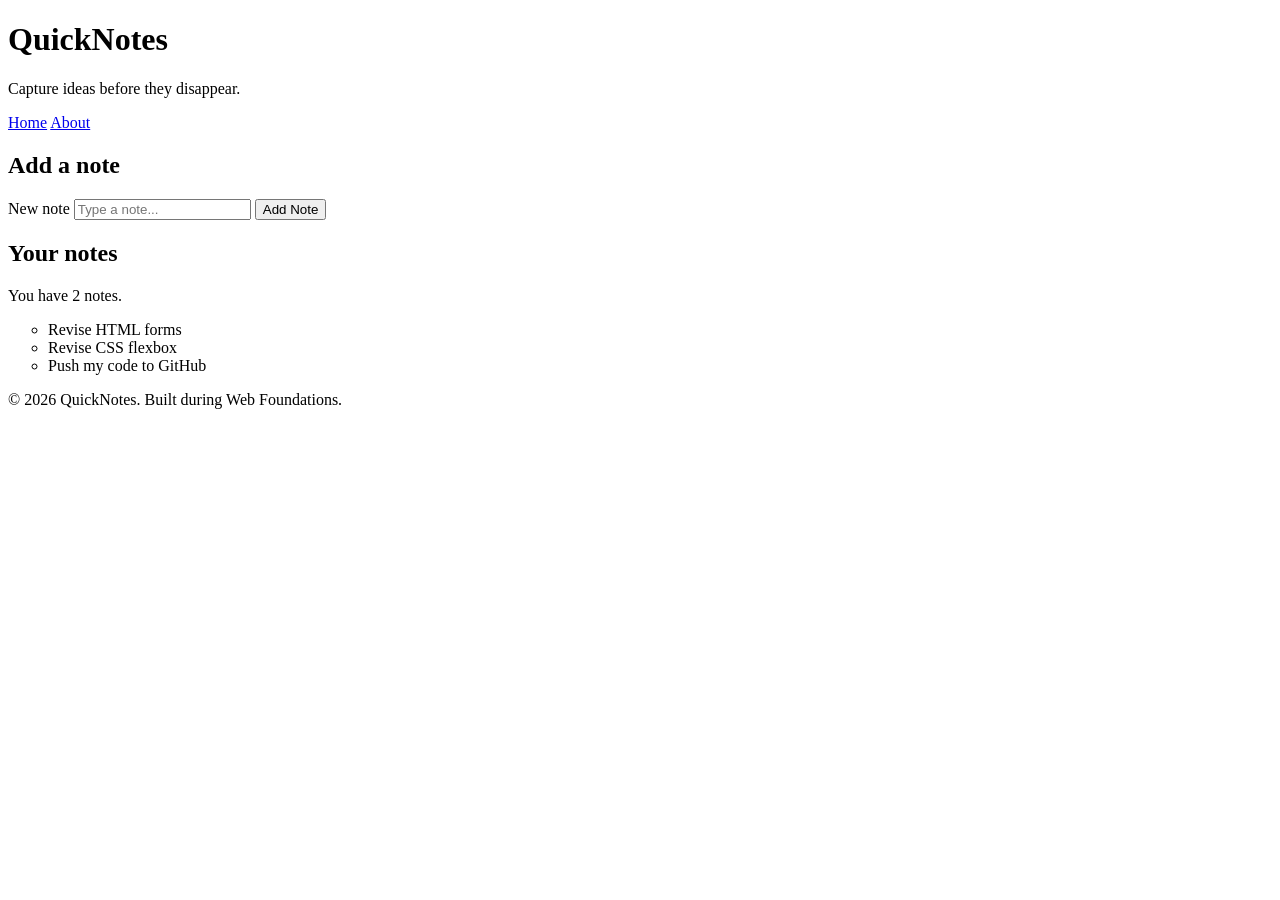
==== day2/index.html @ 76591d59 "created html, and css files" ====
<!DOCTYPE html>
<html lang="en">
	<head>
		<meta charset="UTF-8" />
		<meta name="viewport" content="width=device-width, initial-scale=1.0" />
		<link rel="stylesheet" href="style.css" />
		<title>QuickNotes</title>
	</head>
	<body>
		<header>
			<h1>QuickNotes</h1>
			<p>Capture ideas before they disappear.</p>
			<nav aria-label="Main navigation">
				<a href="index.html">Home</a>
				<a href="about.html">About</a>
			</nav>
		</header>

		<main>
			<section>
				<h2>Add a note</h2>
				<form id="note-form">
					<label for="note-input">New note</label>
					<input type="text" id="note-input" placeholder="Type a note..." />
					<button type="submit">Add Note</button>
				</form>
			</section>

			<section>
				<h2>Your notes</h2>
				<p id="note-count">You have 2 notes.</p>
				<ul id="notes-list" style="list-style-type:circle;">
					<li>Revise HTML forms</li>
					<li>Revise CSS flexbox</li>
					<li>Push my code to GitHub</li>
				</ul>
			</section>
		</main>

		<footer>
			<p>&copy; 2026 QuickNotes. Built during Web Foundations.</p>
		</footer>
	</body>
</html>
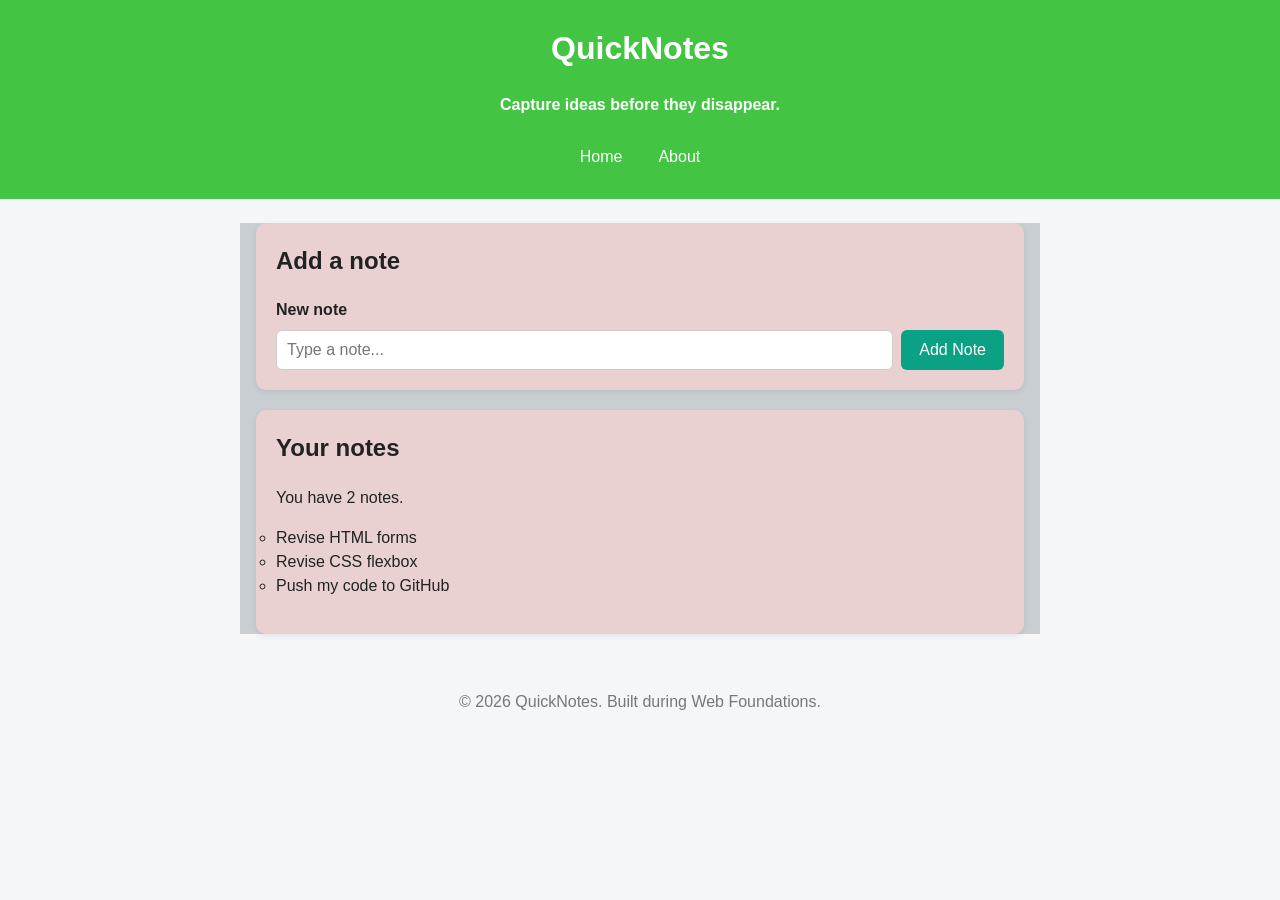
==== commit e02af548: "Day 2 assignment" ====
--- a/day2/index.html
+++ b/day2/index.html
@@ -9,7 +9,7 @@
 	<body>
 		<header>
 			<h1>QuickNotes</h1>
-			<p>Capture ideas before they disappear.</p>
+			<h4>Capture ideas before they disappear.</h4>
 			<nav aria-label="Main navigation">
 				<a href="index.html">Home</a>
 				<a href="about.html">About</a>
@@ -39,6 +39,7 @@
 
 		<footer>
 			<p>&copy; 2026 QuickNotes. Built during Web Foundations.</p>
+			
 		</footer>
 	</body>
 </html>
--- a/day2/style.css
+++ b/day2/style.css
@@ -0,0 +1,198 @@
+*,
+*::before,
+*::after {
+  box-sizing: border-box;
+}
+ 
+body {
+  margin: 0;
+  font-family: "Segoe UI", Arial, sans-serif;
+  background-color: #f4f6f8;
+  color: #222;
+  line-height: 1.5;
+}
+ 
+header {
+  background-color: #43c543;
+  color: white;
+  text-align: center;
+  padding: 24px 16px;
+}
+ 
+header h1 {
+  margin: 0;
+  
+}
+
+h2, h3 {
+  margin-top: 0;
+}
+
+nav {
+  display: flex;
+  justify-content: center;
+  gap: 16px;
+  margin-top: 16px;
+}
+
+nav a {
+  color: white;
+  text-decoration: none;
+  padding: 6px 10px;
+  transition: background-color 0.2s ease, color 0.2s ease;
+}
+
+nav a:hover,
+nav a:focus-visible {
+  background-color: white;
+  color: #8e0000;
+}
+ 
+main {
+  max-width: 800px;
+  margin: 24px auto;
+  padding: 0 16px;
+  background-color: #c9ced3;
+}
+ 
+section {
+  background: rgb(233, 209, 209);
+  padding: 20px;
+  border-radius: 10px;
+  margin-bottom: 20px;
+  box-shadow: 0 2px 6px rgba(0, 0, 0, 0.08);
+}
+ 
+#note-form {
+  display: flex;
+  gap: 8px;
+  flex-wrap: wrap;
+}
+ 
+#note-form label {
+  width: 100%;          /* label on its own line */
+  font-weight: bold;
+}
+ 
+#note-input {
+  flex: 1;
+  padding: 10px;
+  border: 1px solid #ccc;
+  border-radius: 6px;
+  font-size: 1rem;
+}
+ 
+button {
+  background-color: #0ba184;
+  color: white;
+  border: none;
+  padding: 10px 18px;
+  border-radius: 6px;
+  font-size: 1rem;
+  cursor: pointer;
+  transition: background-color 0.2s ease, transform 0.2s ease;
+}
+ 
+button:hover {
+  background-color: #088a70;
+  transform: translateY(-1px);
+}
+ 
+#notes-list {
+  list-style: none;
+  padding: 0;
+}
+ 
+.note {
+  background-color: #fffbe6;
+  border-left: 4px solid #0ba184;
+  padding: 12px 16px;
+  margin-bottom: 10px;
+  border-radius: 6px;
+}
+ 
+.features {
+  display: grid;
+  grid-template-columns: repeat(auto-fit, minmax(180px, 1fr));
+  gap: 16px;
+  list-style: none;
+  padding: 0;
+}
+
+.features li {
+  background-color: #fffbe6;
+  border: 1px solid #eadf9b;
+  border-radius: 6px;
+  padding: 16px;
+}
+
+table {
+  border-collapse: collapse;
+  width: 100%;
+}
+
+th,
+td {
+  border: 1px solid #c9ced3;
+  padding: 10px;
+  text-align: left;
+}
+
+th {
+  background-color: #f4f6f8;
+}
+
+#feedback-form {
+  display: flex;
+  flex-direction: column;
+  gap: 12px;
+}
+
+#feedback-form p {
+  margin: 0;
+}
+
+#feedback-form label,
+#feedback-form input,
+#feedback-form textarea {
+  display: block;
+  width: 100%;
+}
+
+#feedback-form label {
+  font-weight: bold;
+  margin-bottom: 4px;
+}
+
+#feedback-form input,
+#feedback-form textarea {
+  border: 1px solid #c9ced3;
+  border-radius: 6px;
+  font: inherit;
+  padding: 10px;
+}
+
+#feedback-form textarea {
+  min-height: 120px;
+  resize: vertical;
+}
+
+footer {
+  text-align: center;
+  color: #777;
+  padding: 16px;
+}
+ 
+@media (max-width: 600px) {
+  header {
+    padding: 16px 12px;
+  }
+
+  header h1 {
+    font-size: 1.6rem;
+  }
+
+  #note-form {
+    flex-direction: column;
+  }
+}
